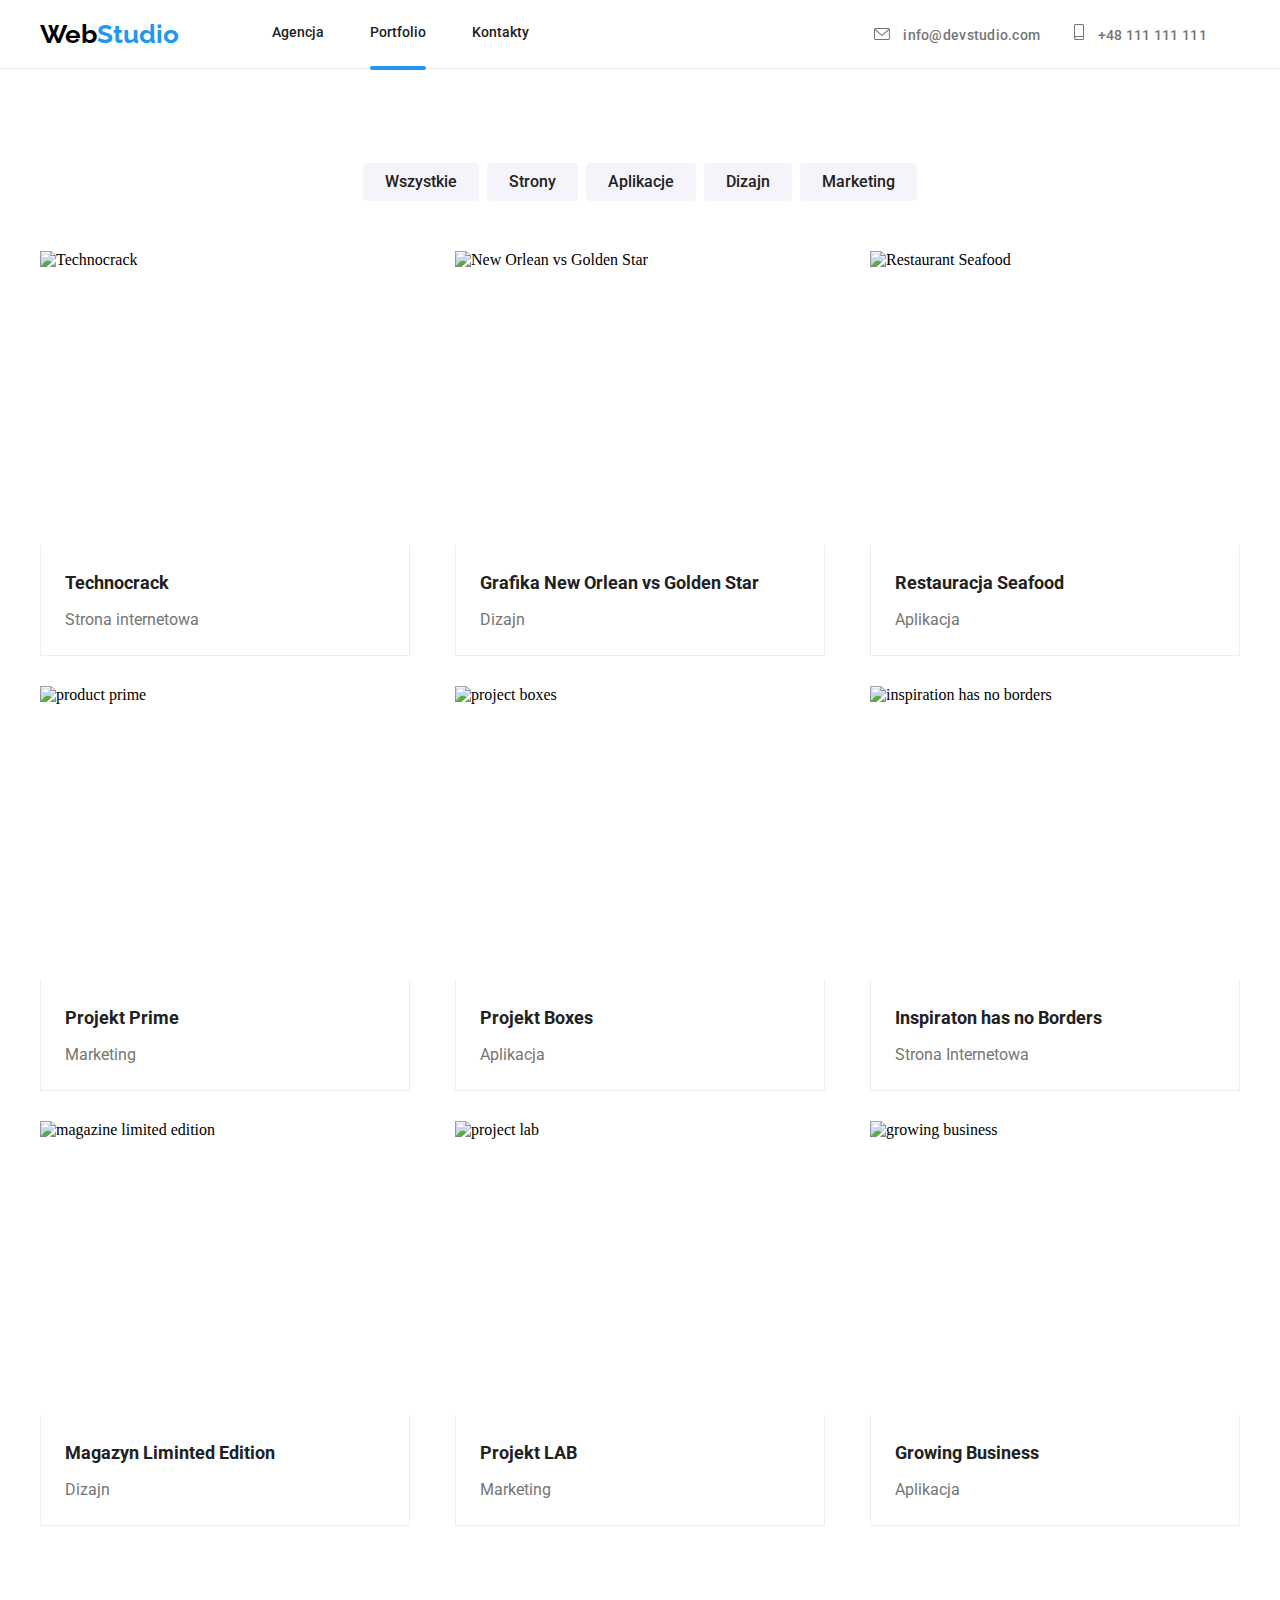
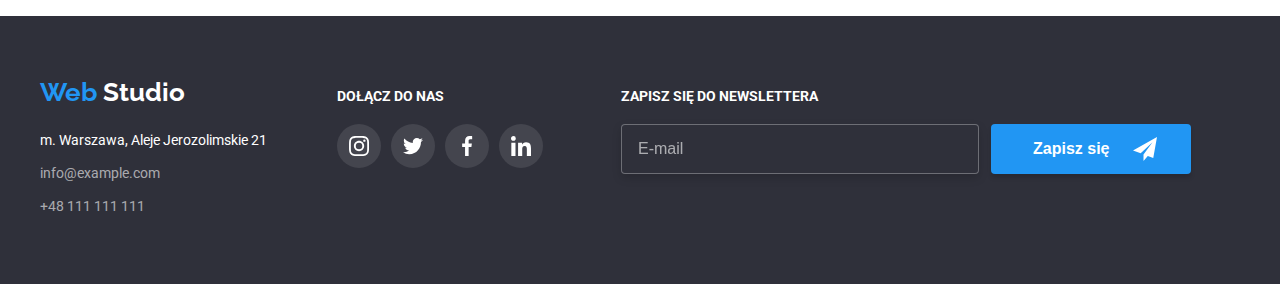
==== portfolio.html @ e1c2d6af "Add files via upload" ====
<!DOCTYPE html>

<html lang="pl">
  <head>
    <link
      rel="stylesheet"
      href="node_modules/modern-normalize/modern-normalize.css"
    />
    <link
      href="https://fonts.googleapis.com/css2?family=Raleway:wght@700&family=Roboto:wght@400;500;700;900&display=swap"
      rel="stylesheet"
    />
    <meta charset="utf-8" />
    <title>Portfolio</title>
    <link rel="stylesheet" href="css/main.min.css" type="text/css" />
  </head>
  <body class="body">
    <header class="header">
      <div class="container container--header">
        <h3>
          <a
            href="https://martadomzalska.github.io/goit-markup-hw-07/"
            class="logo logo--top"
            ><span class="logo__header-text">Web</span>Studio</a
          >
        </h3>
        <nav class="nav">
          <ul class="nav__list">
            <li class="nav__item">
              <a
                class="nav__link"
                href="https://martadomzalska.github.io/goit-markup-hw-07/"
                >Agencja</a
              >
            </li>
            <li class="nav__item nav__item--active">
              <a
                class="nav__link"
                href="https://martadomzalska.github.io/goit-markup-hw-07/portfolio.html"
                >Portfolio</a
              >
            </li>
            <li class="nav__item">
              <a class="nav__link" href="Kontakty">Kontakty</a>
            </li>
          </ul>
        </nav>
        <div class="contact-menu">
          <a
            href="mailto:info@devstudio.com"
            class="contact-menu__link contact-menu__link--left"
          >
            <svg class="contact-menu__icon" width="16" height="12">
              <use href="./images/icons.svg#icon-envelope"></use>
            </svg>
            info@devstudio.com</a
          >

          <a href="tel.:info@devstudio.com" class="contact-menu__link">
            <svg class="contact-menu__icon" width="10" height="16">
              <use href="./images/icons.svg#icon-smartphone"></use>
            </svg>
            +48 111 111 111</a
          >
        </div>
      </div>
    </header>
    <main>
      <div>
        <div clas="container">
          <div>
            <ul class="buttons">
              <li>
                <button class="buttons__item">Wszystkie</button>
              </li>
              <li>
                <button class="buttons__item">Strony</button>
              </li>
              <li>
                <button class="buttons__item">Aplikacje</button>
              </li>
              <li>
                <button class="buttons__item">Dizajn</button>
              </li>
              <li>
                <button class="buttons__item">Marketing</button>
              </li>
            </ul>
          </div>
          <div class="container">
            <ul class="portfolio-list">
              <li class="portfolio-list__item">
                <img
                  class="portfolio-list__image"
                  src="https://raw.githubusercontent.com/martadomzalska/goit-markup-hw-02/main/images/technocrack.jpg"
                  alt="Technocrack"
                  width="370"
                  height="294"
                />
                <div class="overlay">
                  <p class="overlay__text">
                    Technocrack jest popularną platformą wykorzystywaną do
                    rozpowszechniania koronawirusa. Firmy wykorzystują tę
                    platformę do celów szpiegowskich i ataków na
                    niezabezpieczone serwery konkurencji
                  </p>
                </div>
                <div class="item-text">
                  <h4 class="item-text__headline">Technocrack</h4>
                  <p class="item-caption">Strona internetowa</p>
                </div>
              </li>
              <li class="portfolio-list__item">
                <div class="overlay">
                  <p class="overlay__text">
                    Technocrack jest popularną platformą wykorzystywaną do
                    rozpowszechniania koronawirusa. Firmy wykorzystują tę
                    platformę do celów szpiegowskich i ataków na
                    niezabezpieczone serwery konkurencji
                  </p>
                </div>
                <img
                  class="portfolio-list__image"
                  src="https://raw.githubusercontent.com/martadomzalska/goit-markup-hw-02/main/images/new%20orlean.jpg"
                  alt="New Orlean vs Golden Star"
                  width="370"
                  height="294"
                />
                <div class="item-text">
                  <h4 class="item-text__headline">
                    Grafika New Orlean vs Golden Star
                  </h4>
                  <p class="item-caption">Dizajn</p>
                </div>
              </li>
              <li class="portfolio-list__item item">
                <div class="overlay">
                  <p class="overlay__text">
                    Technocrack jest popularną platformą wykorzystywaną do
                    rozpowszechniania koronawirusa. Firmy wykorzystują tę
                    platformę do celów szpiegowskich i ataków na
                    niezabezpieczone serwery konkurencji
                  </p>
                </div>
                <img
                  class="portfolio-list__image"
                  src="https://raw.githubusercontent.com/martadomzalska/goit-markup-hw-02/main/images/seafood.jpg"
                  alt="Restaurant Seafood"
                  width="370"
                  height="294"
                />
                <div class="item-text">
                  <h4 class="item-text__headline">Restauracja Seafood</h4>
                  <p class="item-caption">Aplikacja</p>
                </div>
              </li>
              <li class="portfolio-list__item item">
                <div class="overlay">
                  <p class="overlay__text">
                    Technocrack jest popularną platformą wykorzystywaną do
                    rozpowszechniania koronawirusa. Firmy wykorzystują tę
                    platformę do celów szpiegowskich i ataków na
                    niezabezpieczone serwery konkurencji
                  </p>
                </div>
                <img
                  class="portfolio-list__image"
                  src="https://raw.githubusercontent.com/martadomzalska/goit-markup-hw-02/main/images/prime.jpg"
                  alt="product prime"
                  width="370"
                  height="294"
                />
                <div class="item-text">
                  <h4 class="item-text__headline">Projekt Prime</h4>
                  <p class="item-caption">Marketing</p>
                </div>
              </li>
              <li class="portfolio-list__item item">
                <div class="overlay">
                  <p class="overlay__text">
                    Technocrack jest popularną platformą wykorzystywaną do
                    rozpowszechniania koronawirusa. Firmy wykorzystują tę
                    platformę do celów szpiegowskich i ataków na
                    niezabezpieczone serwery konkurencji
                  </p>
                </div>
                <img
                  class="portfolio-list__image"
                  src="https://raw.githubusercontent.com/martadomzalska/goit-markup-hw-02/main/images/boxes.jpg"
                  alt="project boxes"
                  width="370"
                  height="294"
                />
                <div class="item-text">
                  <h4 class="item-text__headline">Projekt Boxes</h4>
                  <p class="item-caption">Aplikacja</p>
                </div>
              </li>
              <li class="portfolio-list__item item">
                <div class="overlay">
                  <p class="overlay__text">
                    Technocrack jest popularną platformą wykorzystywaną do
                    rozpowszechniania koronawirusa. Firmy wykorzystują tę
                    platformę do celów szpiegowskich i ataków na
                    niezabezpieczone serwery konkurencji
                  </p>
                </div>
                <img
                  class="portfolio-list__image"
                  src="https://raw.githubusercontent.com/martadomzalska/goit-markup-hw-02/main/images/no%20borders.jpg"
                  alt="inspiration has no borders"
                  width="370"
                  height="294"
                />
                <div class="item-text">
                  <h4 class="item-text__headline">Inspiraton has no Borders</h4>
                  <p class="item-caption">Strona Internetowa</p>
                </div>
              </li>
              <li class="portfolio-list__item item">
                <div class="overlay">
                  <p class="overlay__text">
                    Technocrack jest popularną platformą wykorzystywaną do
                    rozpowszechniania koronawirusa. Firmy wykorzystują tę
                    platformę do celów szpiegowskich i ataków na
                    niezabezpieczone serwery konkurencji
                  </p>
                </div>
                <img
                  class="portfolio-list__image"
                  src="https://raw.githubusercontent.com/martadomzalska/goit-markup-hw-02/main/images/limited%20edition.jpg"
                  alt="magazine limited edition"
                  width="370"
                  height="294"
                />
                <div class="item-text">
                  <h4 class="item-text__headline">Magazyn Liminted Edition</h4>
                  <p class="item-caption">Dizajn</p>
                </div>
              </li>
              <li class="portfolio-list__item item">
                <div class="overlay">
                  <p class="overlay__text">
                    Technocrack jest popularną platformą wykorzystywaną do
                    rozpowszechniania koronawirusa. Firmy wykorzystują tę
                    platformę do celów szpiegowskich i ataków na
                    niezabezpieczone serwery konkurencji
                  </p>
                </div>
                <img
                  class="portfolio-list__image"
                  src="https://raw.githubusercontent.com/martadomzalska/goit-markup-hw-02/main/images/lab.jpg"
                  alt="project lab"
                  width="370"
                  height="294"
                />
                <div class="item-text">
                  <h4 class="item-text__headline">Projekt LAB</h4>
                  <p class="item-caption">Marketing</p>
                </div>
              </li>
              <li class="portfolio-list__item item">
                <div class="overlay">
                  <p class="overlay__text">
                    Technocrack jest popularną platformą wykorzystywaną do
                    rozpowszechniania koronawirusa. Firmy wykorzystują tę
                    platformę do celów szpiegowskich i ataków na
                    niezabezpieczone serwery konkurencji
                  </p>
                </div>
                <img
                  class="portfolio-list__image"
                  src="https://raw.githubusercontent.com/martadomzalska/goit-markup-hw-02/main/images/growing%20business.jpg"
                  alt="growing business"
                  width="370"
                  height="294"
                />
                <div class="item-text">
                  <h4 class="item-text__headline">Growing Business</h4>
                  <p class="item-text__caption item-caption">Aplikacja</p>
                </div>
              </li>
            </ul>
          </div>
        </div>
      </div>
    </main>
    <footer class="footer-background">
      <div class="container container--lists">
        <section class="logo-section">
          <a href="https://webstudio.pl" class="logo"
            >Web <span class="logo__footer-text">Studio</span></a
          >
          <div class="brand-info">
            <address class="brand-info__address">
              m. Warszawa, Aleje Jerozolimskie 21
            </address>
            <a
              href="mailto:info@example.com"
              class="brand-info__link brand-info__link--top"
              >info@example.com</a
            >
            <a href="tel:+48111111111" class="brand-info__link"
              >+48 111 111 111</a
            >
          </div>
        </section>

        <section class="join-us">
          <h3 class="join-us__headline">Dołącz do nas</h3>
          <ul class="join-us__list">
            <li class="join-us__item">
              <svg class="join-us__icon" width="20" height="20">
                <use href="./images/icons.svg#icon-instagram-1"></use>
              </svg>
            </li>
            <li class="join-us__item">
              <svg width="20" height="20">
                <use href="./images/icons.svg#icon-twitter-1"></use>
              </svg>
            </li>
            <li class="join-us__item">
              <svg width="20" height="20">
                <use href="./images/icons.svg#icon-facebook-1"></use>
              </svg>
            </li>
            <li class="join-us__item">
              <svg width="20" height="20">
                <use href="./images/icons.svg#icon-linkedin-1"></use>
              </svg>
            </li>
          </ul>
        </section>

        <section class="newsletter">
          <h3 class="newsletter__headline">Zapisz się do newslettera</h3>
          <form
            class="newsletter__form"
            name="newsletter_form"
            autocomplete="on"
          >
            <label>
              <input
                class="newsletter__email"
                type="email"
                name="email"
                placeholder="E-mail"
                required
              />
            </label>
            <button class="newsletter-btn" type="submit">
              Zapisz się
              <svg class="newsletter-btn__icon" width="24" height="24">
                <use href="./images/icons.svg#icon-icon-send"></use>
              </svg>
            </button>
          </form>
        </section>
      </div>
    </footer>
  </body>
</html>
---- css/main.min.css ----
@import"../utils/_colors.scss";.body{margin:0}.container{max-width:1200px;margin:0 auto;align-items:center}.container--header{display:flex}.header{border-bottom:1px solid #ececec}.logo{font-family:"Raleway";font-style:normal;font-weight:700;font-size:26px;line-height:31px;color:#2196f3;text-decoration:none}.logo--top{margin-right:93px}.logo__header-text{color:#000}.nav__list{list-style:none;display:flex;gap:46px;padding:0}.nav__link{font-family:"Roboto";font-style:normal;font-weight:500;font-size:14px;line-height:16px;color:#212121;text-decoration:none}.nav__link:hover,.nav__link:focus{color:#2196f3;transition:250ms cubic-bezier(0.4, 0, 0.2, 1)}.nav__item--active::after{content:"";display:block;position:relative;border-top:4px solid #2196f3;border-radius:2px;top:25px}.contact-menu{margin-left:345px}.contact-menu__link{text-decoration:none;font-family:"Roboto";font-style:normal;font-weight:500;font-size:14px;line-height:16px;letter-spacing:.02em;color:#757575}.contact-menu__link:hover,.contact-menu__link:focus{color:#2196f3;transition:250ms cubic-bezier(0.4, 0, 0.2, 1)}.contact-menu__link--left{margin-right:30px}.contact-menu__icon{fill:#757575;margin-right:10px}.contact-menu__link:hover .contact-menu__icon{fill:#2196f3;transition:250ms cubic-bezier(0.4, 0, 0.2, 1)}.container--page-header{display:block;display:flex;justify-content:center;flex-direction:column;background-image:url(../images/background-photo.jpg),linear-gradient(rgba(47, 48, 58, 0.4), rgba(47, 48, 58, 0.4));background-size:cover;background-repeat:no-repeat;background-color:rgba(47,48,58,.4);max-width:1600px;margin:0 auto}.page-headline{font-family:"Roboto";font-style:normal;font-weight:900;font-size:44px;line-height:60px;letter-spacing:.06em;text-transform:uppercase;color:#fff;text-align:center;margin-top:200px;margin-bottom:30px}.headline-button{width:200px;height:50px;background-color:#2196f3;color:#fff;font-size:16px;line-height:1.9;font-weight:700;cursor:pointer;border-radius:4px;box-shadow:0px 4px 4px rgba(0,0,0,.15);display:flex;justify-content:center;align-items:center;letter-spacing:.06em;border:0 solid #2196f3;text-align:center;margin-bottom:200px}.text-section{list-style:none;display:flex;gap:30px;justify-content:space-around}.text-section__item{width:270px}.text-section__background{width:270px;height:120px;background:#f5f4fa;border-radius:4px;display:flex;justify-content:center;align-items:center;margin-top:94px;margin-bottom:30px}.text-section__headline{font-family:"Roboto";font-style:normal;font-weight:700;font-size:14px;line-height:16px;letter-spacing:.03em;text-transform:uppercase;color:#212121;margin-bottom:10px}.text-section__paragraph{font-family:"Roboto";font-style:normal;font-weight:400;font-size:14px;line-height:24px;color:#757575}.work-headline{font-family:"Roboto";font-style:normal;font-weight:700;font-size:36px;line-height:42px;text-align:center;color:#212121;margin-top:94px;margin-bottom:50px}.work-list{list-style:none;display:flex;justify-content:space-around;gap:30px}.work-list__element{position:relative;width:370px;height:294px;margin-bottom:94px}.work-box{position:absolute;display:flex;align-items:center;justify-content:center;width:370px;height:70px;background-color:rgba(47,48,58,.8);bottom:0}.work-box__text{font-family:"Roboto";font-style:normal;font-weight:700;font-size:14px;line-height:16px;text-transform:uppercase;color:#fff}.about-background{background-color:#f5f4fa}.about-headline{font-family:"Roboto";font-style:normal;font-weight:700;font-size:36px;line-height:42px;text-align:center;color:#212121;padding-top:94px;padding-bottom:50px;margin:0}.about-list{list-style:none;display:flex;justify-content:space-around;gap:30px;margin:0;padding:0}.about-list__item{display:block;width:270px;height:428px;background-color:#fff;box-shadow:0px 1px 3px rgba(0,0,0,.12),0px 1px 1px rgba(0,0,0,.14),0px 2px 1px rgba(0,0,0,.2);border-radius:0px 0px 4px 4px;margin-bottom:94px}.about-item__headline{font-family:"Roboto";font-style:normal;font-weight:500;font-size:16px;line-height:19px;text-align:center;color:#212121;margin-top:30px;margin-bottom:10px}.about-item__paragraph{font-family:"Roboto";font-style:normal;font-weight:400;font-size:16px;line-height:19px;text-align:center;color:#757575;margin:0}.about-icon-list{list-style:none;display:flex;gap:10px;margin-top:16px}.about-icon-list__item{width:40px;height:40px;border-radius:50%;display:flex;justify-content:center;align-items:center;fill:#afb1b8}.about-icon-list__item:hover,.about-icon-list__item:focus{background-color:#2196f3;fill:#fff;transition:250ms cubic-bezier(0.4, 0, 0.2, 1)}.clients-headline{font-family:"Roboto";font-style:normal;font-weight:700;font-size:36px;line-height:42px;text-align:center;color:#212121;margin-top:94px;margin-bottom:50px}.clients-list{list-style:none;display:flex;justify-content:space-between;gap:30px;margin-top:0;margin-bottom:94px;padding:0}.clients-list__item{width:170px;height:92px;border:1px solid #afb1b8;border-radius:4px;display:flex;justify-content:center;align-items:center;cursor:pointer;fill:#afb1b8}.clients-list__item:hover,.clients-list__item:focus{border-color:#2196f3;fill:#2196f3;transition:250ms cubic-bezier(0.4, 0, 0.2, 1)}.footer-background{background-color:#2f303a;position:relative}.container--lists{display:flex;gap:70px;align-items:baseline}.logo-section{margin-top:60px;margin-bottom:60px}.logo__footer-text{color:#fff}.brand-info{display:flex;flex-direction:column}.brand-info__address{font-family:"Roboto";font-style:normal;font-weight:400;font-size:14px;line-height:24px;color:#fff;margin-top:20px;margin-bottom:9px}.brand-info__link{font-family:"Roboto";font-style:normal;font-weight:400;font-size:14px;line-height:24px;color:rgba(255,255,255,.6);text-decoration:none}.brand-info__link:hover,.brand-info__link:focus{color:#2196f3}.brand-info__link--top{margin-bottom:9px}.join-us{margin-top:72px;margin-bottom:100px}.join-us__headline{font-family:"Roboto";font-style:normal;font-weight:700;font-size:14px;line-height:16px;text-transform:uppercase;color:#fff;margin:0}.join-us__list{list-style:none;display:flex;gap:10px;padding:0;margin-top:20px}.join-us__item{width:44px;height:44px;background-color:rgba(255,255,255,.1);border-radius:50%;display:flex;justify-content:center;align-items:center;margin-top:20px;cursor:pointer;margin:0}.join-us__item:hover,.join-us__item:focus{background-color:#2196f3;transition:250ms cubic-bezier(0.4, 0, 0.2, 1)}.newsletter__headline{font-family:"Roboto";font-style:normal;font-weight:700;font-size:14px;line-height:16px;text-transform:uppercase;color:#fff;margin-left:8px;margin-top:0;margin-bottom:20px}.newsletter__email{box-sizing:border-box;width:358px;height:50px;border:1px solid rgba(255,255,255,.3);filter:drop-shadow(0px 4px 4px rgba(0, 0, 0, 0.15));border-radius:4px;background:#2f303a;color:rgba(255,255,255,.6);padding-left:16px}.newsletter__email::placeholder{font-weight:400;font-size:16px;line-height:20px;color:rgba(255,255,255,.6)}.newsletter__email:focus{outline:none}.newsletter__form{display:flex;gap:12px;margin-left:8px}.newsletter-btn{box-sizing:border-box;width:200px;height:50px;background:#2196f3;box-shadow:0px 4px 4px rgba(0,0,0,.15);border-radius:4px;border:none;color:#fff;font-style:normal;font-weight:700;font-size:16px;line-height:30px;display:flex;align-items:center;padding-left:42px;padding-right:0}.newsletter-btn__icon{padding-left:24px;padding-right:28px}.backdrop{position:fixed;left:0;top:0;width:100%;height:100%;background-color:rgba(0,0,0,.2)}.modal{position:absolute;top:50%;left:50%;transform:translate(-50%, -50%);background-color:#fff;width:528px;min-height:581px;box-shadow:0px 1px 3px rgba(0,0,0,.12),0px 1px 1px rgba(0,0,0,.14),0px 2px 1px rgba(0,0,0,.2);border-radius:4px}.close-btn{position:absolute;top:8px;right:8px;width:30px;height:30px;background-color:#fff;border:1px solid rgba(0,0,0,.1);border-radius:50%;cursor:pointer}.is-hidden{opacity:0;visibility:hidden;pointer-events:none}.modal-form-section{display:flex;flex-direction:column;justify-content:center;padding:40px}.modal-form-headline{font-family:"Roboto";font-style:normal;width:448px;height:23px;font-weight:700;font-size:20px;line-height:23px;text-align:center;letter-spacing:.03em;margin-top:0;margin-bottom:30px}.modal-form__input{box-sizing:border-box;width:448px;height:40px;margin-bottom:28px;border:1px solid rgba(33,33,33,.2);border-radius:4px;padding-left:30px}.modal-form__input:focus-within{border-color:#2196f3;transition:250ms cubic-bezier(0.4, 0, 0.2, 1);outline:none}.modal-form__comments{box-sizing:border-box;width:448px;height:120px;border:1px solid rgba(33,33,33,.2);border-radius:4px;margin-bottom:20px;padding:12px 16px;resize:none}.modal-form__comments::placeholder{font-family:"Roboto";font-style:normal;font-weight:400;font-size:12px;line-height:14px;color:rgba(117,117,117,.5)}.modal-form__comments:focus-within{border-color:#2196f3;transition:250ms cubic-bezier(0.4, 0, 0.2, 1);outline:none}.modal-form__label{position:relative}.modal-form__label-text{position:absolute;top:-24px;font-family:"Roboto";font-style:normal;font-weight:400;font-size:12px;line-height:14px;letter-spacing:.01em;color:#757575}.modal-form__label-comments{position:absolute;top:-140px;font-family:"Roboto";font-style:normal;font-weight:400;font-size:12px;line-height:14px;color:#757575}.modal-form__icon{position:absolute;top:4px;left:13px}.policy{margin-bottom:30px}.policy--hidden{position:absolute;clip:rect(1px 1px 1px 1px);clip:rect(1px, 1px, 1px, 1px);padding:0;border:0;height:1px;width:1px;overflow:hidden}.policy__text{font-family:"Roboto";font-style:normal;font-weight:400;font-size:14px;line-height:24px;letter-spacing:.03em;color:#757575}.policy__text::before{display:inline-block;box-sizing:border-box;content:"";width:16px;height:16px;border-radius:2px;border:1px solid #212121;margin-right:9px}.policy:checked+.policy__text::before{background-color:#2196f3;border:none;background-image:url(../images/Vector.svg);background-repeat:no-repeat;background-position:center center}.policy__link{color:#2196f3}.policy-button{box-sizing:border-box;width:200px;height:50px;background:#2196f3;box-shadow:0px 4px 4px rgba(0,0,0,.15);border-radius:4px;border:none;font-weight:700;font-size:16px;line-height:30px;letter-spacing:.06em;color:#fff;text-align:center;display:flex;justify-content:center;align-items:center;margin:auto;margin-top:30px}.buttons{display:flex;justify-content:center;gap:8px;margin:0;padding-top:94px;padding-right:0;padding-bottom:50px;padding-left:0;list-style:none}.buttons__item{height:38px;background:#f5f4fa;border-radius:4px;font-family:"Roboto";font-style:normal;font-weight:500;font-size:16px;line-height:26px;text-align:center;border:none;color:#212121;padding:6px 22px;cursor:pointer}.buttons__item:hover,.buttons__item:focus{background-color:#2196f3;color:#fff}.portfolio-list{display:flex;flex-wrap:wrap;justify-content:space-between;gap:30px;margin:0;padding:0;list-style:none;margin-bottom:90px}.portfolio-list__item{display:block;width:370px;background-color:#fff;position:relative;overflow:hidden}.portfolio-list__item:hover{box-shadow:0px 1px 1px rgba(0,0,0,.12),0px 4px 4px rgba(0,0,0,.06),1px 4px 6px rgba(0,0,0,.16);transition:250ms cubic-bezier(0.4, 0, 0.2, 1);cursor:pointer}.item-text{position:relative;padding:20px 24px;border-left:1px solid #eee;border-right:1px solid #eee;border-bottom:1px solid #eee;background-color:#fff;font-family:"Roboto";font-style:normal;font-weight:700;font-size:18px;line-height:36px;color:#212121}.item-text__headline{margin:0;padding-bottom:4px}.item-caption{padding-top:4px;font-weight:400;font-size:16px;line-height:30px;color:#757575;margin:0;padding:0}.portfolio-list__image{display:block}.overlay{position:absolute;top:0;left:0;width:100%;height:100%;background-color:rgba(33,150,243,.9);font-family:"Roboto";font-style:normal;font-weight:400;font-size:18px;line-height:28px;letter-spacing:.03em;color:#fff;padding-left:24px;padding-top:49px;padding-right:45px;padding-bottom:49px;box-sizing:border-box;transform:translateY(100%);transition:transform 250ms cubic-bezier(0.4, 0, 0.2, 1)}.portfolio-list__item:hover .overlay{transform:translateY(0);transition:transform 250ms cubic-bezier(0.4, 0, 0.2, 1)}.overlay__text{margin:0}/*# sourceMappingURL=main.min.css.map */
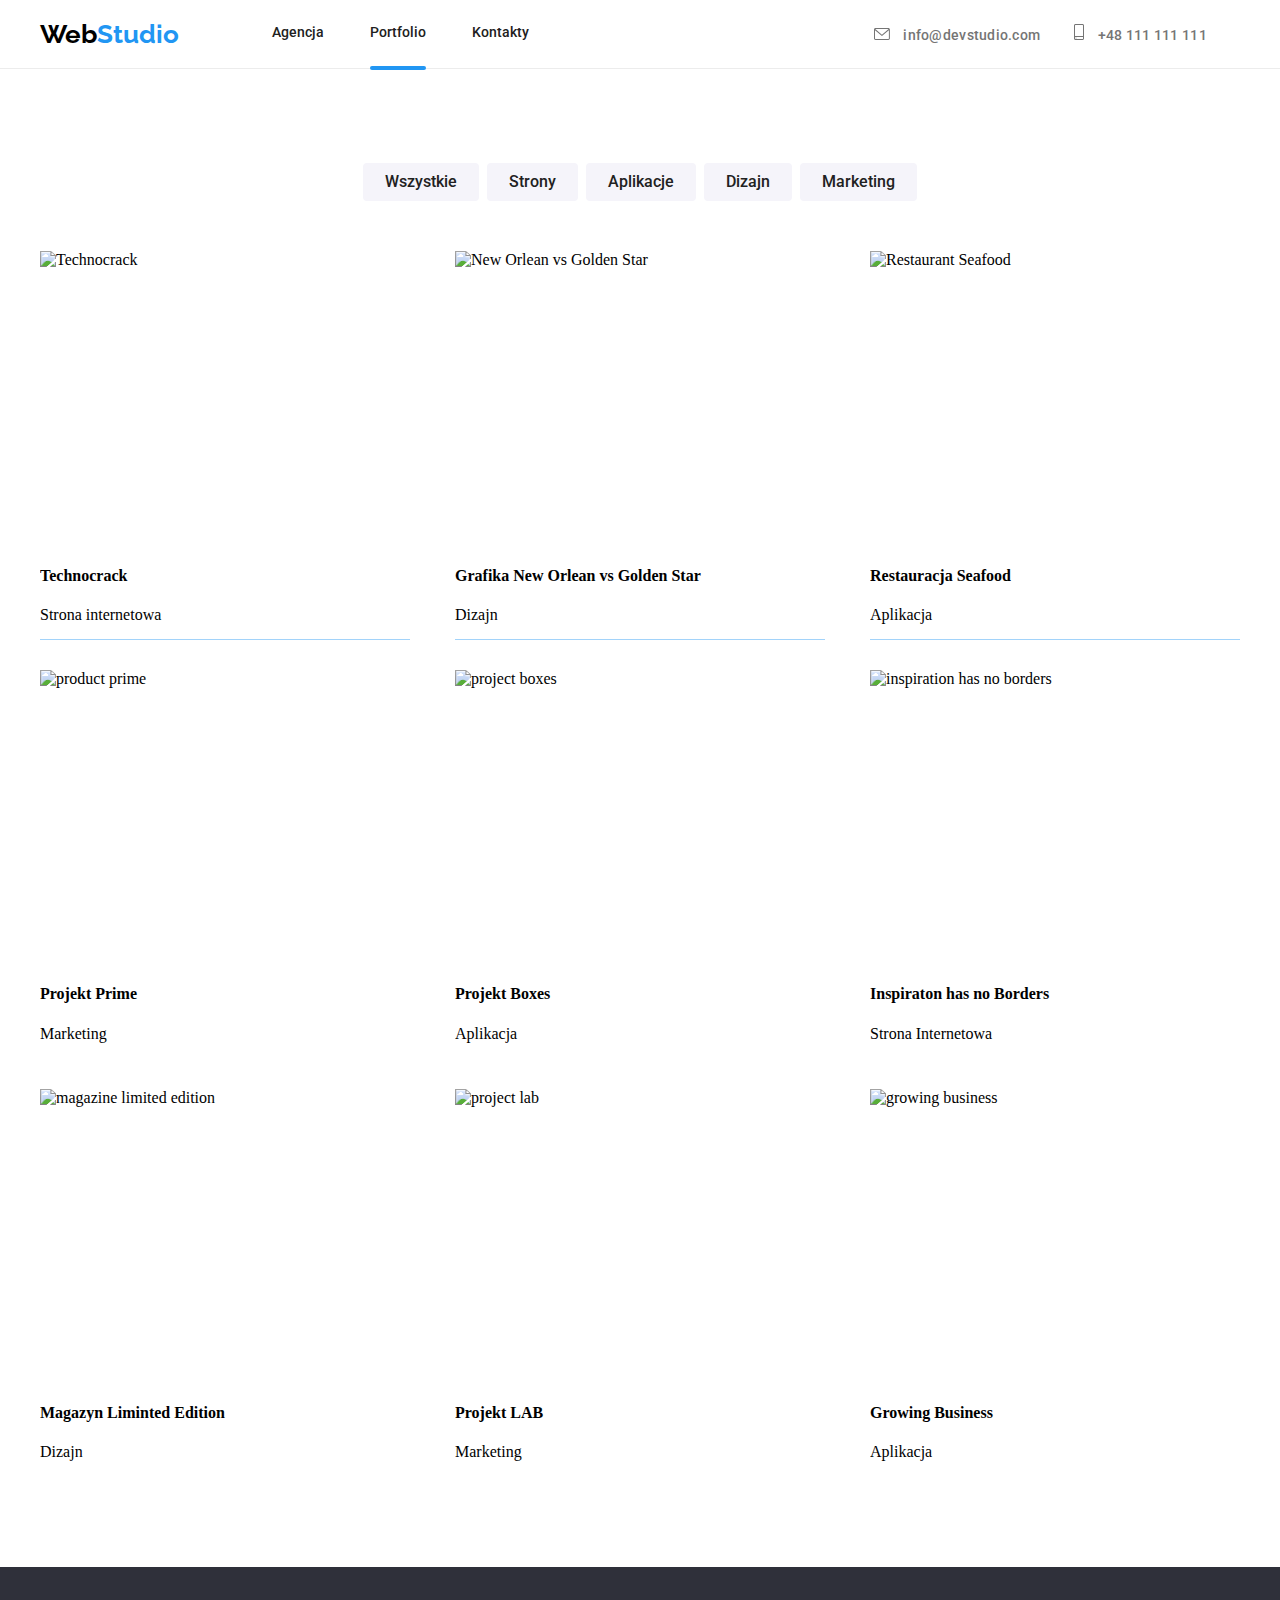
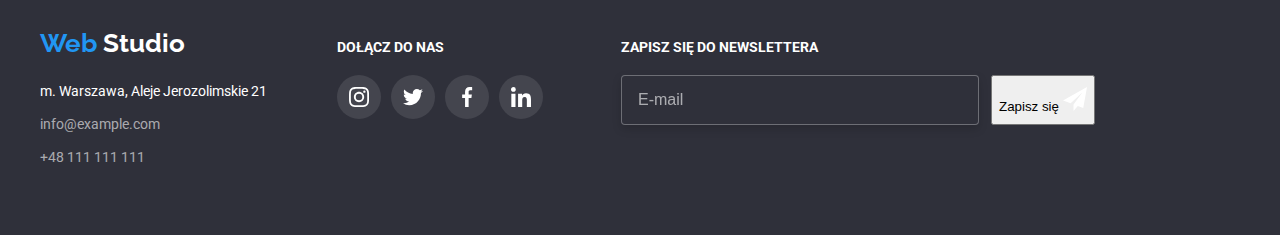
==== commit ebc71943: "Add files via upload" ====
--- a/portfolio.html
+++ b/portfolio.html
@@ -66,222 +66,222 @@
       </div>
     </header>
     <main>
-      <div>
-        <div clas="container">
-          <div>
-            <ul class="buttons">
-              <li>
-                <button class="buttons__item">Wszystkie</button>
-              </li>
-              <li>
-                <button class="buttons__item">Strony</button>
-              </li>
-              <li>
-                <button class="buttons__item">Aplikacje</button>
-              </li>
-              <li>
-                <button class="buttons__item">Dizajn</button>
-              </li>
-              <li>
-                <button class="buttons__item">Marketing</button>
-              </li>
-            </ul>
-          </div>
-          <div class="container">
-            <ul class="portfolio-list">
-              <li class="portfolio-list__item">
-                <img
-                  class="portfolio-list__image"
-                  src="https://raw.githubusercontent.com/martadomzalska/goit-markup-hw-02/main/images/technocrack.jpg"
-                  alt="Technocrack"
-                  width="370"
-                  height="294"
-                />
-                <div class="overlay">
-                  <p class="overlay__text">
-                    Technocrack jest popularną platformą wykorzystywaną do
-                    rozpowszechniania koronawirusa. Firmy wykorzystują tę
-                    platformę do celów szpiegowskich i ataków na
-                    niezabezpieczone serwery konkurencji
-                  </p>
-                </div>
-                <div class="item-text">
-                  <h4 class="item-text__headline">Technocrack</h4>
-                  <p class="item-caption">Strona internetowa</p>
-                </div>
-              </li>
-              <li class="portfolio-list__item">
-                <div class="overlay">
-                  <p class="overlay__text">
-                    Technocrack jest popularną platformą wykorzystywaną do
-                    rozpowszechniania koronawirusa. Firmy wykorzystują tę
-                    platformę do celów szpiegowskich i ataków na
-                    niezabezpieczone serwery konkurencji
-                  </p>
-                </div>
-                <img
-                  class="portfolio-list__image"
-                  src="https://raw.githubusercontent.com/martadomzalska/goit-markup-hw-02/main/images/new%20orlean.jpg"
-                  alt="New Orlean vs Golden Star"
-                  width="370"
-                  height="294"
-                />
-                <div class="item-text">
-                  <h4 class="item-text__headline">
-                    Grafika New Orlean vs Golden Star
-                  </h4>
-                  <p class="item-caption">Dizajn</p>
-                </div>
-              </li>
-              <li class="portfolio-list__item item">
-                <div class="overlay">
-                  <p class="overlay__text">
-                    Technocrack jest popularną platformą wykorzystywaną do
-                    rozpowszechniania koronawirusa. Firmy wykorzystują tę
-                    platformę do celów szpiegowskich i ataków na
-                    niezabezpieczone serwery konkurencji
-                  </p>
-                </div>
-                <img
-                  class="portfolio-list__image"
-                  src="https://raw.githubusercontent.com/martadomzalska/goit-markup-hw-02/main/images/seafood.jpg"
-                  alt="Restaurant Seafood"
-                  width="370"
-                  height="294"
-                />
-                <div class="item-text">
-                  <h4 class="item-text__headline">Restauracja Seafood</h4>
-                  <p class="item-caption">Aplikacja</p>
-                </div>
-              </li>
-              <li class="portfolio-list__item item">
-                <div class="overlay">
-                  <p class="overlay__text">
-                    Technocrack jest popularną platformą wykorzystywaną do
-                    rozpowszechniania koronawirusa. Firmy wykorzystują tę
-                    platformę do celów szpiegowskich i ataków na
-                    niezabezpieczone serwery konkurencji
-                  </p>
-                </div>
-                <img
-                  class="portfolio-list__image"
-                  src="https://raw.githubusercontent.com/martadomzalska/goit-markup-hw-02/main/images/prime.jpg"
-                  alt="product prime"
-                  width="370"
-                  height="294"
-                />
-                <div class="item-text">
-                  <h4 class="item-text__headline">Projekt Prime</h4>
-                  <p class="item-caption">Marketing</p>
-                </div>
-              </li>
-              <li class="portfolio-list__item item">
-                <div class="overlay">
-                  <p class="overlay__text">
-                    Technocrack jest popularną platformą wykorzystywaną do
-                    rozpowszechniania koronawirusa. Firmy wykorzystują tę
-                    platformę do celów szpiegowskich i ataków na
-                    niezabezpieczone serwery konkurencji
-                  </p>
-                </div>
-                <img
-                  class="portfolio-list__image"
-                  src="https://raw.githubusercontent.com/martadomzalska/goit-markup-hw-02/main/images/boxes.jpg"
-                  alt="project boxes"
-                  width="370"
-                  height="294"
-                />
-                <div class="item-text">
-                  <h4 class="item-text__headline">Projekt Boxes</h4>
-                  <p class="item-caption">Aplikacja</p>
-                </div>
-              </li>
-              <li class="portfolio-list__item item">
-                <div class="overlay">
-                  <p class="overlay__text">
-                    Technocrack jest popularną platformą wykorzystywaną do
-                    rozpowszechniania koronawirusa. Firmy wykorzystują tę
-                    platformę do celów szpiegowskich i ataków na
-                    niezabezpieczone serwery konkurencji
-                  </p>
-                </div>
-                <img
-                  class="portfolio-list__image"
-                  src="https://raw.githubusercontent.com/martadomzalska/goit-markup-hw-02/main/images/no%20borders.jpg"
-                  alt="inspiration has no borders"
-                  width="370"
-                  height="294"
-                />
-                <div class="item-text">
-                  <h4 class="item-text__headline">Inspiraton has no Borders</h4>
-                  <p class="item-caption">Strona Internetowa</p>
-                </div>
-              </li>
-              <li class="portfolio-list__item item">
-                <div class="overlay">
-                  <p class="overlay__text">
-                    Technocrack jest popularną platformą wykorzystywaną do
-                    rozpowszechniania koronawirusa. Firmy wykorzystują tę
-                    platformę do celów szpiegowskich i ataków na
-                    niezabezpieczone serwery konkurencji
-                  </p>
-                </div>
-                <img
-                  class="portfolio-list__image"
-                  src="https://raw.githubusercontent.com/martadomzalska/goit-markup-hw-02/main/images/limited%20edition.jpg"
-                  alt="magazine limited edition"
-                  width="370"
-                  height="294"
-                />
-                <div class="item-text">
-                  <h4 class="item-text__headline">Magazyn Liminted Edition</h4>
-                  <p class="item-caption">Dizajn</p>
-                </div>
-              </li>
-              <li class="portfolio-list__item item">
-                <div class="overlay">
-                  <p class="overlay__text">
-                    Technocrack jest popularną platformą wykorzystywaną do
-                    rozpowszechniania koronawirusa. Firmy wykorzystują tę
-                    platformę do celów szpiegowskich i ataków na
-                    niezabezpieczone serwery konkurencji
-                  </p>
-                </div>
-                <img
-                  class="portfolio-list__image"
-                  src="https://raw.githubusercontent.com/martadomzalska/goit-markup-hw-02/main/images/lab.jpg"
-                  alt="project lab"
-                  width="370"
-                  height="294"
-                />
-                <div class="item-text">
-                  <h4 class="item-text__headline">Projekt LAB</h4>
-                  <p class="item-caption">Marketing</p>
-                </div>
-              </li>
-              <li class="portfolio-list__item item">
-                <div class="overlay">
-                  <p class="overlay__text">
-                    Technocrack jest popularną platformą wykorzystywaną do
-                    rozpowszechniania koronawirusa. Firmy wykorzystują tę
-                    platformę do celów szpiegowskich i ataków na
-                    niezabezpieczone serwery konkurencji
-                  </p>
-                </div>
-                <img
-                  class="portfolio-list__image"
-                  src="https://raw.githubusercontent.com/martadomzalska/goit-markup-hw-02/main/images/growing%20business.jpg"
-                  alt="growing business"
-                  width="370"
-                  height="294"
-                />
-                <div class="item-text">
-                  <h4 class="item-text__headline">Growing Business</h4>
-                  <p class="item-text__caption item-caption">Aplikacja</p>
-                </div>
-              </li>
-            </ul>
-          </div>
+      <div clas="container">
+        <ul class="buttons">
+          <li>
+            <button class="buttons__item">Wszystkie</button>
+          </li>
+          <li>
+            <button class="buttons__item">Strony</button>
+          </li>
+          <li>
+            <button class="buttons__item">Aplikacje</button>
+          </li>
+          <li>
+            <button class="buttons__item">Dizajn</button>
+          </li>
+          <li>
+            <button class="buttons__item">Marketing</button>
+          </li>
+        </ul>
+        <div class="container">
+          <ul class="portfolio-list">
+            <li class="portfolio-list__item">
+              <img
+                class="portfolio-list__image"
+                src="https://raw.githubusercontent.com/martadomzalska/goit-markup-hw-02/main/images/technocrack.jpg"
+                alt="Technocrack"
+                width="370"
+                height="294"
+              />
+              <div class="overlay">
+                <p class="overlay__text">
+                  Technocrack jest popularną platformą wykorzystywaną do
+                  rozpowszechniania koronawirusa. Firmy wykorzystują tę
+                  platformę do celów szpiegowskich i ataków na niezabezpieczone
+                  serwery konkurencji
+                </p>
+              </div>
+              <div class="portfolio-list__item-text">
+                <h4 class="portfolio-list__headline">Technocrack</h4>
+                <p class="portfolio-list__paragraph">Strona internetowa</p>
+              </div>
+            </li>
+            <li class="portfolio-list__item">
+              <div class="overlay">
+                <p class="overlay__text">
+                  Technocrack jest popularną platformą wykorzystywaną do
+                  rozpowszechniania koronawirusa. Firmy wykorzystują tę
+                  platformę do celów szpiegowskich i ataków na niezabezpieczone
+                  serwery konkurencji
+                </p>
+              </div>
+              <img
+                class="portfolio-list__image"
+                src="https://raw.githubusercontent.com/martadomzalska/goit-markup-hw-02/main/images/new%20orlean.jpg"
+                alt="New Orlean vs Golden Star"
+                width="370"
+                height="294"
+              />
+              <div class="portfolio-list__item-text">
+                <h4 class="portfolio-list__headline">
+                  Grafika New Orlean vs Golden Star
+                </h4>
+                <p class="portfolio-list__paragraph">Dizajn</p>
+              </div>
+            </li>
+            <li class="portfolio-list__item">
+              <div class="overlay">
+                <p class="overlay__text">
+                  Technocrack jest popularną platformą wykorzystywaną do
+                  rozpowszechniania koronawirusa. Firmy wykorzystują tę
+                  platformę do celów szpiegowskich i ataków na niezabezpieczone
+                  serwery konkurencji
+                </p>
+              </div>
+              <img
+                class="portfolio-list__image"
+                src="https://raw.githubusercontent.com/martadomzalska/goit-markup-hw-02/main/images/seafood.jpg"
+                alt="Restaurant Seafood"
+                width="370"
+                height="294"
+              />
+              <div class="portfolio-list__item-text">
+                <h4 class="portfolio-list__headline">Restauracja Seafood</h4>
+                <p class="portfolio-list__paragraph">Aplikacja</p>
+              </div>
+            </li>
+            <li class="portfolio-list__item">
+              <div class="overlay">
+                <p class="overlay__text">
+                  Technocrack jest popularną platformą wykorzystywaną do
+                  rozpowszechniania koronawirusa. Firmy wykorzystują tę
+                  platformę do celów szpiegowskich i ataków na niezabezpieczone
+                  serwery konkurencji
+                </p>
+              </div>
+              <img
+                class="portfolio-list__image"
+                src="https://raw.githubusercontent.com/martadomzalska/goit-markup-hw-02/main/images/prime.jpg"
+                alt="product prime"
+                width="370"
+                height="294"
+              />
+              <div class="portfolio-list__item-text">
+                <h4 class="portfolio-list__headline">Projekt Prime</h4>
+                <p class="portfolio-list__paragraph">Marketing</p>
+              </div>
+            </li>
+            <li class="portfolio-list__item">
+              <div class="overlay">
+                <p class="overlay__text">
+                  Technocrack jest popularną platformą wykorzystywaną do
+                  rozpowszechniania koronawirusa. Firmy wykorzystują tę
+                  platformę do celów szpiegowskich i ataków na niezabezpieczone
+                  serwery konkurencji
+                </p>
+              </div>
+              <img
+                class="portfolio-list__image"
+                src="https://raw.githubusercontent.com/martadomzalska/goit-markup-hw-02/main/images/boxes.jpg"
+                alt="project boxes"
+                width="370"
+                height="294"
+              />
+              <div class="portfolio-list__item-text">
+                <h4 class="portfolio-list__headline">Projekt Boxes</h4>
+                <p class="portfolio-list__paragraph">Aplikacja</p>
+              </div>
+            </li>
+            <li class="portfolio-list__item">
+              <div class="overlay">
+                <p class="overlay__text">
+                  Technocrack jest popularną platformą wykorzystywaną do
+                  rozpowszechniania koronawirusa. Firmy wykorzystują tę
+                  platformę do celów szpiegowskich i ataków na niezabezpieczone
+                  serwery konkurencji
+                </p>
+              </div>
+              <img
+                class="portfolio-list__image"
+                src="https://raw.githubusercontent.com/martadomzalska/goit-markup-hw-02/main/images/no%20borders.jpg"
+                alt="inspiration has no borders"
+                width="370"
+                height="294"
+              />
+              <div class="portfolio-list__item-text">
+                <h4 class="portfolio-list__headline">
+                  Inspiraton has no Borders
+                </h4>
+                <p class="portfolio-list__paragraph">Strona Internetowa</p>
+              </div>
+            </li>
+            <li class="portfolio-list__item">
+              <div class="overlay">
+                <p class="overlay__text">
+                  Technocrack jest popularną platformą wykorzystywaną do
+                  rozpowszechniania koronawirusa. Firmy wykorzystują tę
+                  platformę do celów szpiegowskich i ataków na niezabezpieczone
+                  serwery konkurencji
+                </p>
+              </div>
+              <img
+                class="portfolio-list__image"
+                src="https://raw.githubusercontent.com/martadomzalska/goit-markup-hw-02/main/images/limited%20edition.jpg"
+                alt="magazine limited edition"
+                width="370"
+                height="294"
+              />
+              <div class="portfolio-list__item-text">
+                <h4 class="portfolio-list__headline">
+                  Magazyn Liminted Edition
+                </h4>
+                <p class="portfolio-list__paragraph">Dizajn</p>
+              </div>
+            </li>
+            <li class="portfolio-list__item">
+              <div class="overlay">
+                <p class="overlay__text">
+                  Technocrack jest popularną platformą wykorzystywaną do
+                  rozpowszechniania koronawirusa. Firmy wykorzystują tę
+                  platformę do celów szpiegowskich i ataków na niezabezpieczone
+                  serwery konkurencji
+                </p>
+              </div>
+              <img
+                class="portfolio-list__image"
+                src="https://raw.githubusercontent.com/martadomzalska/goit-markup-hw-02/main/images/lab.jpg"
+                alt="project lab"
+                width="370"
+                height="294"
+              />
+              <div class="portfolio-list__item-text">
+                <h4 class="portfolio-list__headline">Projekt LAB</h4>
+                <p class="portfolio-list__paragraph">Marketing</p>
+              </div>
+            </li>
+            <li class="portfolio-list__item">
+              <div class="overlay">
+                <p class="overlay__text">
+                  Technocrack jest popularną platformą wykorzystywaną do
+                  rozpowszechniania koronawirusa. Firmy wykorzystują tę
+                  platformę do celów szpiegowskich i ataków na niezabezpieczone
+                  serwery konkurencji
+                </p>
+              </div>
+              <img
+                class="portfolio-list__image"
+                src="https://raw.githubusercontent.com/martadomzalska/goit-markup-hw-02/main/images/growing%20business.jpg"
+                alt="growing business"
+                width="370"
+                height="294"
+              />
+              <div class="portfolio-list__item-text">
+                <h4 class="portfolio-list__headline">Growing Business</h4>
+                <p class="portfolio-list__paragraph">Aplikacja</p>
+              </div>
+            </li>
+          </ul>
         </div>
       </div>
     </main>
@@ -348,9 +348,9 @@
                 required
               />
             </label>
-            <button class="newsletter-btn" type="submit">
+            <button class="newsletter__button" type="submit">
               Zapisz się
-              <svg class="newsletter-btn__icon" width="24" height="24">
+              <svg class="newsletter__button-icon" width="24" height="24">
                 <use href="./images/icons.svg#icon-icon-send"></use>
               </svg>
             </button>
